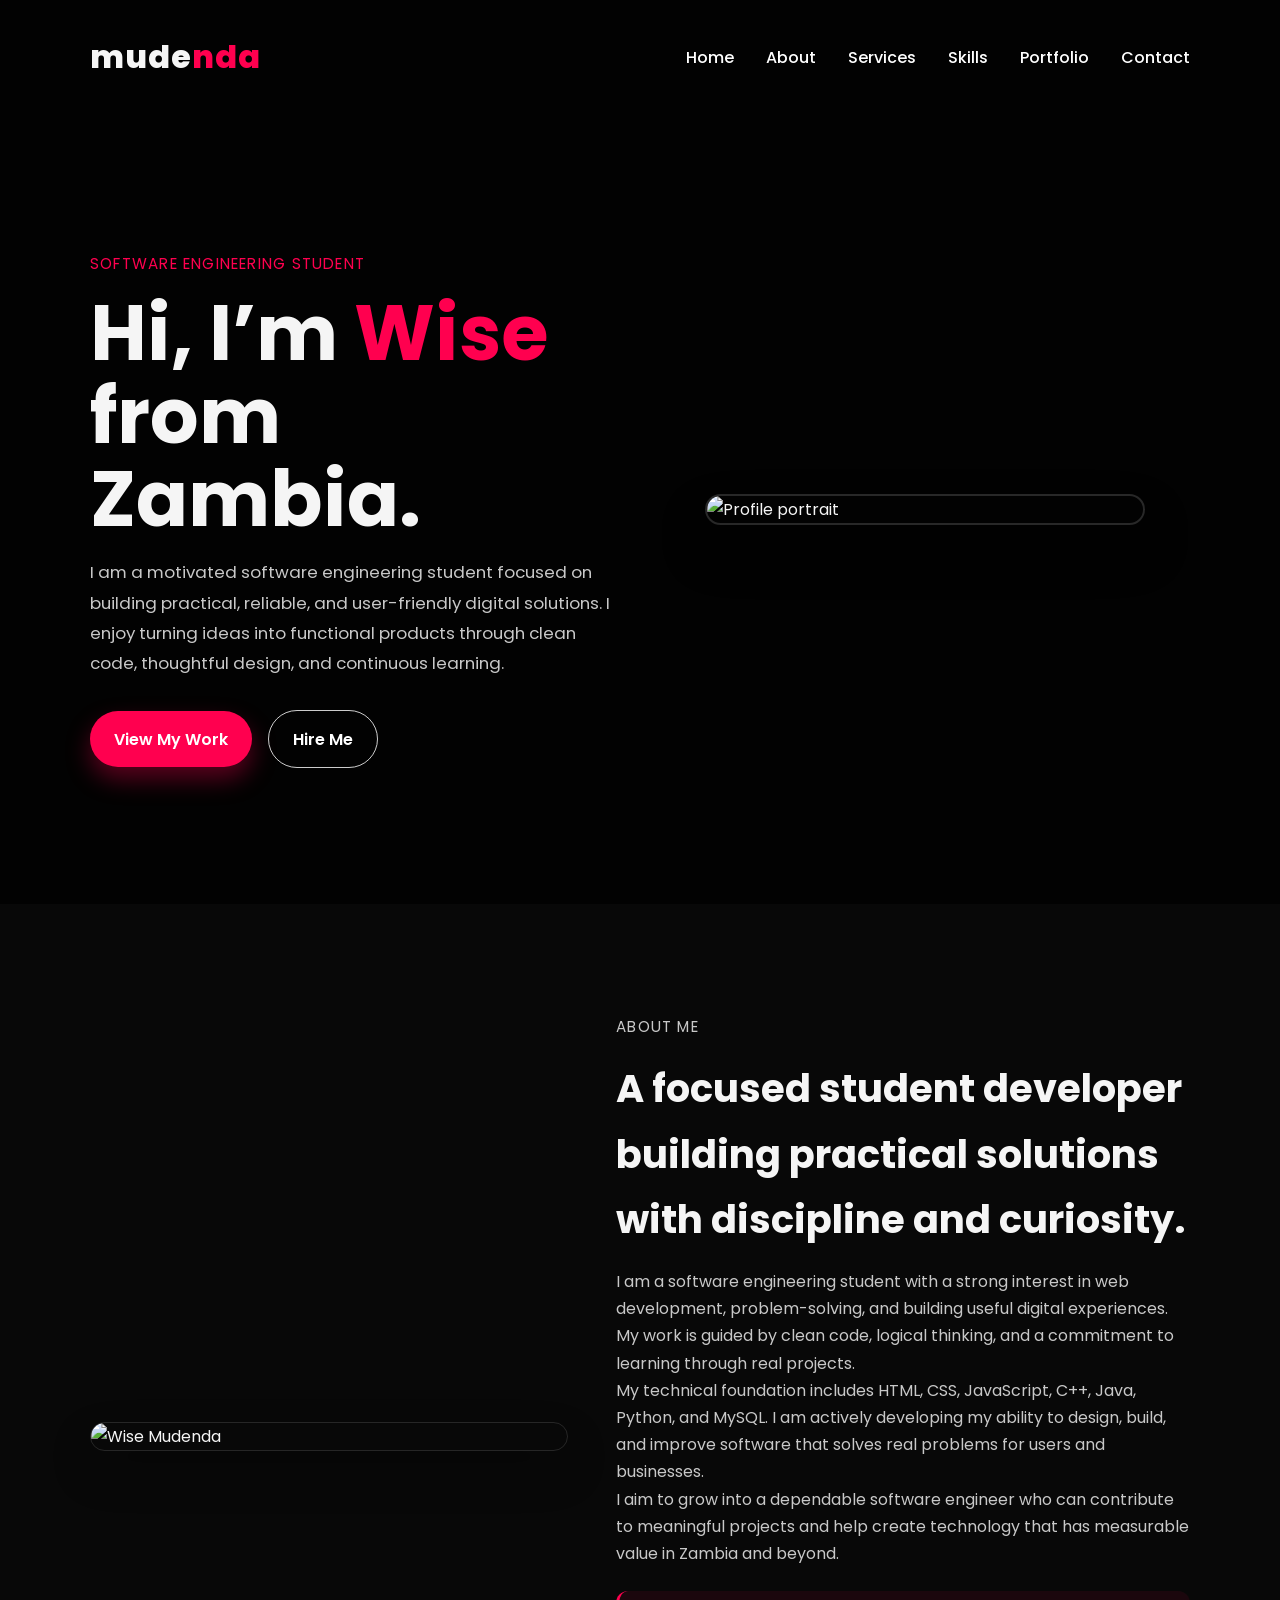
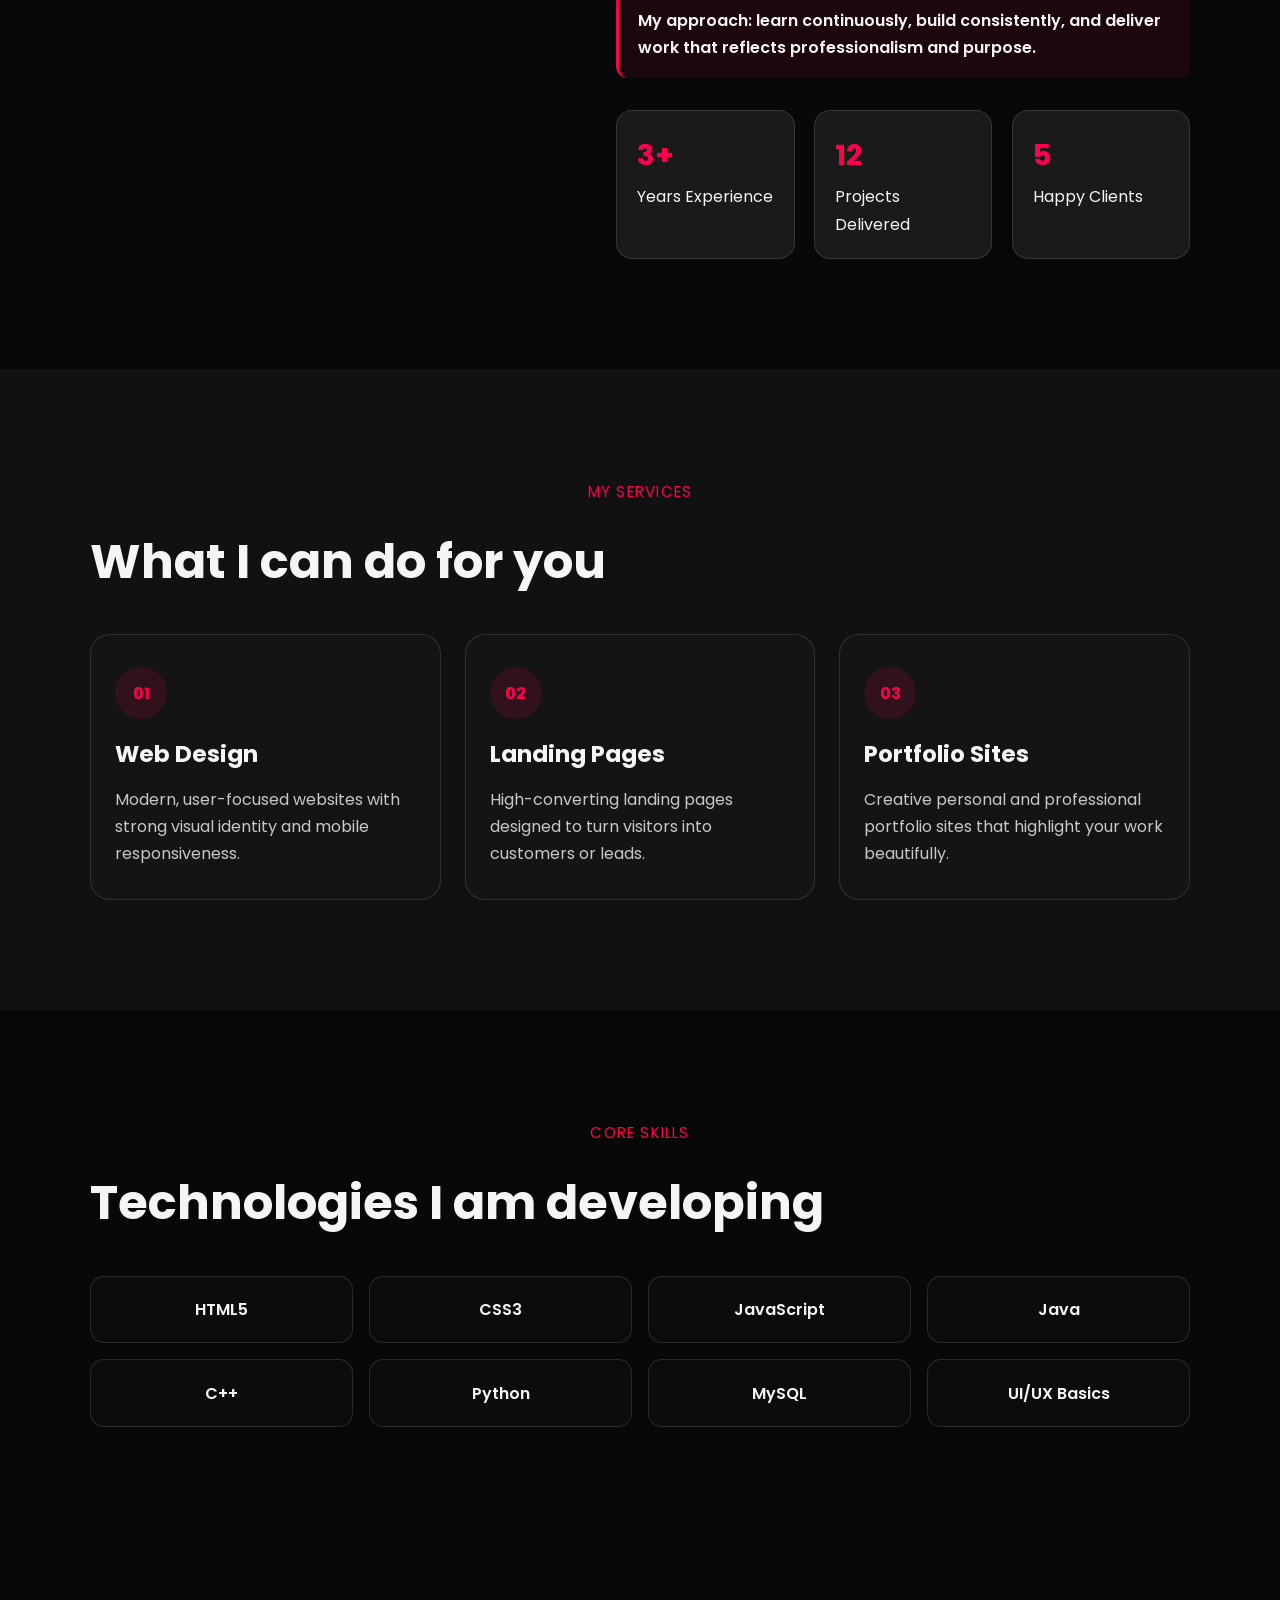
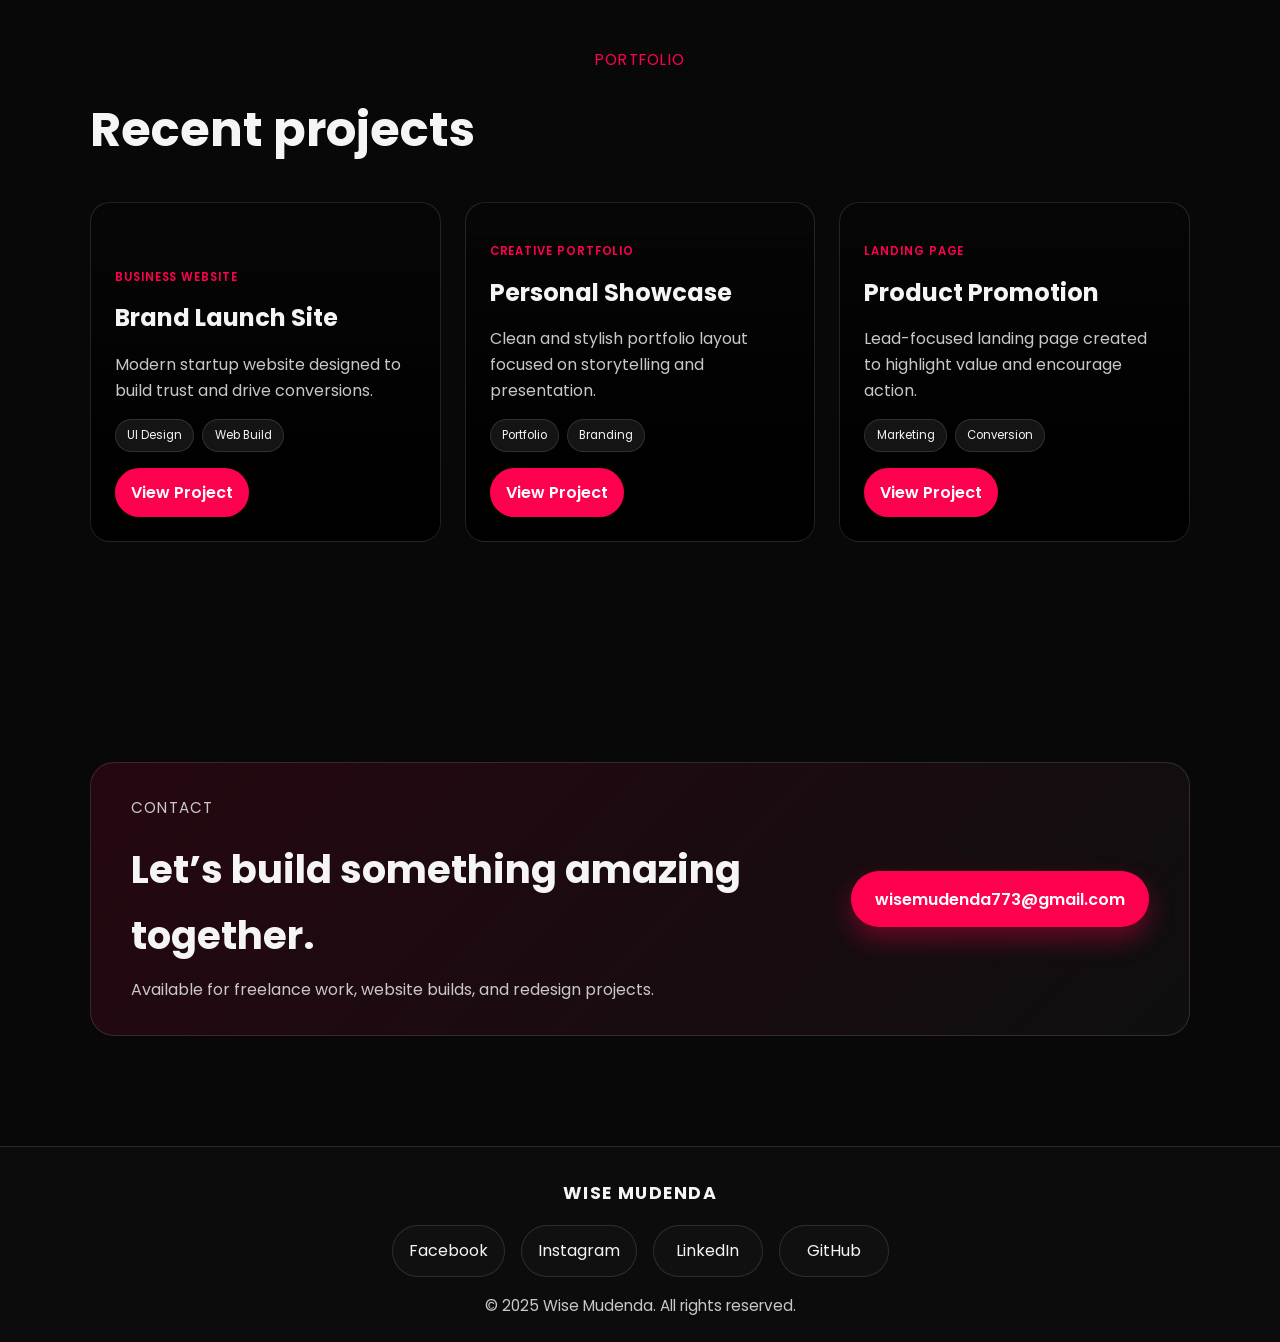
==== index.html @ c9d91c83 "Add files via upload" ====
<!DOCTYPE html>
<html lang="en">
<head>
    <meta charset="UTF-8">
    <meta name="viewport" content="width=device-width, initial-scale=1.0">
    <title>Wise Mudenda | Portfolio</title>
    <link rel="preconnect" href="https://fonts.googleapis.com">
    <link rel="preconnect" href="https://fonts.gstatic.com" crossorigin>
    <link href="https://fonts.googleapis.com/css2?family=Poppins:wght@400;500;600;700;800&display=swap" rel="stylesheet">
    <link rel="stylesheet" href="styles.css">
</head>
<body>
    <header id="header">
        <div class="container">
            <nav>
                <div class="logo">mude<span>nda</span></div>
                <ul>
                    <li><a href="#home">Home</a></li>
                    <li><a href="imges/About.html">About</a></li>
                    <li><a href="imges/Services.html">Services</a></li>
                    <li><a href="#skills">Skills</a></li>
                    <li><a href="#portfolio">Portfolio</a></li>
                    <li><a href="#contact">Contact</a></li>
                </ul>
            </nav>

            <div class="header-row" id="home">
                <div class="header-col-1">
                    <p class="intro">Software Engineering Student</p>
                    <h1>Hi, I’m <span>Wise</span><br>from Zambia.</h1>
                    <p class="subtext">I am a motivated software engineering student focused on building practical, reliable, and user-friendly digital solutions. I enjoy turning ideas into functional products through clean code, thoughtful design, and continuous learning.</p>
                    <div class="header-actions">
                        <a href="#portfolio" class="btn primary">View My Work</a>
                        <a href="#contact" class="btn secondary">Hire Me</a>
                    </div>
                </div>
                <div class="header-col-2">
                    <img src="imges/pic1.jpeg" alt="Profile portrait">
                </div>
            </div>
        </div>
    </header>

    <main>
        <section id="about" class="section">
            <div class="container about-grid">
                <div class="about-image">
                    <img src="imges/pic1.jpeg" alt="Wise Mudenda">
                </div>

                <div class="about-content">
                    <p class="section-tag">About Me</p>

                    <h2>
                        A focused student developer building
                        practical solutions with discipline and curiosity.
                    </h2>

                    <p>
                        I am a software engineering student with a strong interest in web development, problem-solving, and building useful digital experiences. My work is guided by clean code, logical thinking, and a commitment to learning through real projects.
                    </p>

                    <p>
                        My technical foundation includes HTML, CSS, JavaScript, C++, Java, Python, and MySQL. I am actively developing my ability to design, build, and improve software that solves real problems for users and businesses.
                    </p>

                    <p>
                        I aim to grow into a dependable software engineer who can contribute to meaningful projects and help create technology that has measurable value in Zambia and beyond.
                    </p>

                    <p class="mission">
                        <strong>
                            My approach: learn continuously, build consistently, and deliver work that reflects professionalism and purpose.
                        </strong>
                    </p>

                    <div class="stats">
                        <div>
                            <strong>3+</strong>
                            <span>Years Experience</span>
                        </div>
                        <div>
                            <strong>12</strong>
                            <span>Projects Delivered</span>
                        </div>
                        <div>
                            <strong>5</strong>
                            <span>Happy Clients</span>
                        </div>
                    </div>
                </div>
            </div>
        </section>

        <section id="services" class="section alt-bg">
            <div class="container">
                <p class="section-tag centered">My services</p>
                <h2 class="section-title">What I can do for you</h2>
                <div class="services-grid">
                    <div class="service-card">
                        <span class="icon">01</span>
                        <h3>Web Design</h3>
                        <p>Modern, user-focused websites with strong visual identity and mobile responsiveness.</p>
                    </div>
                    <div class="service-card">
                        <span class="icon">02</span>
                        <h3>Landing Pages</h3>
                        <p>High-converting landing pages designed to turn visitors into customers or leads.</p>
                    </div>
                    <div class="service-card">
                        <span class="icon">03</span>
                        <h3>Portfolio Sites</h3>
                        <p>Creative personal and professional portfolio sites that highlight your work beautifully.</p>
                    </div>
                </div>
            </div>
        </section>

        <section id="skills" class="section">
            <div class="container">
                <p class="section-tag centered">Core Skills</p>
                <h2 class="section-title">Technologies I am developing</h2>
                <div class="skills-grid">
                    <div class="skill-box"><span>HTML5</span></div>
                    <div class="skill-box"><span>CSS3</span></div>
                    <div class="skill-box"><span>JavaScript</span></div>
                    <div class="skill-box"><span>Java</span></div>
                    <div class="skill-box"><span>C++</span></div>
                    <div class="skill-box"><span>Python</span></div>
                    <div class="skill-box"><span>MySQL</span></div>
                    <div class="skill-box"><span>UI/UX Basics</span></div>
                </div>
            </div>
        </section>

        <section id="portfolio" class="section">
            <div class="container">
                <p class="section-tag centered">Portfolio</p>
                <h2 class="section-title">Recent projects</h2>
                <div class="portfolio-grid">
                    <article class="project-card project-one">
                        <div class="project-overlay">
                            <span class="project-type">Business Website</span>
                            <h3>Brand Launch Site</h3>
                            <p>Modern startup website designed to build trust and drive conversions.</p>
                            <div class="project-tags">
                                <span>UI Design</span>
                                <span>Web Build</span>
                            </div>
                            <div class="project-links">
                                <a href="https://github.com/" target="_blank" rel="noreferrer">View Project</a>
                            </div>
                        </div>
                    </article>
                    <article class="project-card project-two">
                        <div class="project-overlay">
                            <span class="project-type">Creative Portfolio</span>
                            <h3>Personal Showcase</h3>
                            <p>Clean and stylish portfolio layout focused on storytelling and presentation.</p>
                            <div class="project-tags">
                                <span>Portfolio</span>
                                <span>Branding</span>
                            </div>
                            <div class="project-links">
                                <a href="https://github.com/" target="_blank" rel="noreferrer">View Project</a>
                            </div>
                        </div>
                    </article>
                    <article class="project-card project-three">
                        <div class="project-overlay">
                            <span class="project-type">Landing Page</span>
                            <h3>Product Promotion</h3>
                            <p>Lead-focused landing page created to highlight value and encourage action.</p>
                            <div class="project-tags">
                                <span>Marketing</span>
                                <span>Conversion</span>
                            </div>
                            <div class="project-links">
                                <a href="https://github.com/" target="_blank" rel="noreferrer">View Project</a>
                            </div>
                        </div>
                    </article>
                </div>
            </div>
        </section>

        <section id="contact" class="section contact-section">
            <div class="container contact-box">
                <div>
                    <p class="section-tag">Contact</p>
                    <h2>Let’s build something amazing together.</h2>
                    <p>Available for freelance work, website builds, and redesign projects.</p>
                </div>
                <a href="https://mail.google.com/mail/u/1/#inbox" class="btn primary">wisemudenda773@gmail.com</a>
            </div>
        </section>
    </main>
    <footer class="site-footer">
        <div class="container footer-content">
            <p class="footer-brand">Wise Mudenda</p>
            <div class="social-links">
                <a href="https://www.facebook.com/" target="https://www.facebook.com/?_rdc=2&_rdr#" rel="noreferrer">Facebook</a>
                <a href="https://www.instagram.com/" target="_blank" rel="noreferrer">Instagram</a>
                <a href="https://www.linkedin.com/" target="_blank" rel="noreferrer">LinkedIn</a>
                <a href="https://github.com/" target="_blank" rel="noreferrer">GitHub</a>
            </div>
            <p class="copyright">© 2025 Wise Mudenda. All rights reserved.</p>
        </div>
    </footer>
</body>
</html>
---- styles.css ----
:root {
    --bg: #080808;
    --bg-soft: #111111;
    --panel: #1a1a1a;
    --text: #f5f5f5;
    --muted: #c8c8c8;
    --accent: #ff004f;
    --accent-soft: rgba(255, 0, 79, 0.12);
    --line: rgba(255, 255, 255, 0.12);
}

* {
    margin: 0;
    padding: 0;
    box-sizing: border-box;
    font-family: 'Poppins', sans-serif;
}

html {
    scroll-behavior: smooth;
}

body {
    background: var(--bg);
    color: var(--text);
    line-height: 1.7;
}

img {
    display: block;
    max-width: 100%;
}

#header {
    width: 100%;
    min-height: 100vh;
    background-image: linear-gradient(rgba(0, 0, 0, 0.72), rgba(0, 0, 0, 0.72)), url('imges/background.jpeg');
    background-size: cover;
    background-position: center;
}

.container {
    width: min(1100px, 90%);
    margin: 0 auto;
}

nav {
    display: flex;
    align-items: center;
    justify-content: space-between;
    padding: 30px 0;
}

.logo {
    font-size: 2rem;
    font-weight: 800;
    letter-spacing: 1px;
}

.logo span {
    color: var(--accent);
}

nav ul {
    display: flex;
    list-style: none;
    gap: 2rem;
}

nav ul a {
    color: #fff;
    text-decoration: none;
    position: relative;
    font-weight: 500;
}

nav ul a::after {
    content: '';
    width: 0;
    height: 2px;
    background: var(--accent);
    position: absolute;
    left: 0;
    bottom: -8px;
    transition: width 0.3s ease;
}

nav ul a:hover::after {
    width: 100%;
}

.header-row {
    display: flex;
    align-items: center;
    justify-content: space-between;
    min-height: calc(100vh - 110px);
    gap: 2.5rem;
}

.header-col-1,
.header-col-2 {
    flex: 1;
}

.intro,
.section-tag {
    color: var(--accent);
    font-size: 0.95rem;
    letter-spacing: 0.08em;
    text-transform: uppercase;
    margin-bottom: 1rem;
}

.header-col-1 h1 {
    font-size: clamp(2.5rem, 6vw, 4.8rem);
    line-height: 1.08;
    margin-bottom: 1rem;
}

.header-col-1 h1 span {
    color: var(--accent);
}

.subtext {
    max-width: 580px;
    color: var(--muted);
    font-size: 1.05rem;
    line-height: 1.8;
    margin-bottom: 2rem;
}

.header-actions {
    display: flex;
    align-items: center;
    gap: 1rem;
    flex-wrap: wrap;
}

.btn {
    display: inline-block;
    padding: 0.9rem 1.5rem;
    border-radius: 30px;
    text-decoration: none;
    font-weight: 600;
    transition: transform 0.2s ease, box-shadow 0.2s ease;
}

.btn:hover {
    transform: translateY(-2px);
}

.btn.primary {
    background: var(--accent);
    color: #fff;
    box-shadow: 0 12px 25px rgba(255, 0, 79, 0.35);
}

.btn.secondary {
    border: 1px solid rgba(255, 255, 255, 0.8);
    color: #fff;
}

.header-col-2 {
    display: flex;
    justify-content: center;
}

.header-col-2 img {
    width: min(440px, 90%);
    border-radius: 24px;
    border: 2px solid rgba(255, 255, 255, 0.15);
    box-shadow: 0 25px 45px rgba(0, 0, 0, 0.4);
}

.section {
    padding: 110px 0;
}

.alt-bg {
    background: var(--bg-soft);
}

.page-header {
    background: rgba(8, 8, 8, 0.9);
}

.compact-header {
    min-height: auto;
}

.section-title {
    font-size: clamp(2rem, 4vw, 3rem);
    margin-bottom: 2rem;
}

.centered {
    text-align: center;
}

.about-grid {
    display: grid;
    grid-template-columns: 1fr 1.2fr;
    gap: 3rem;
    align-items: center;
}

.about-image img {
    border-radius: 24px;
    border: 1px solid var(--line);
    box-shadow: 0 20px 40px rgba(0, 0, 0, 0.25);
}

.about-content h2 {
    font-size: clamp(2rem, 3vw, 2.7rem);
    margin-bottom: 1rem;
}

.about-content p {
    color: var(--muted);
}

.mission {
    margin-top: 1.5rem;
    padding: 1rem 1.2rem;
    border-left: 3px solid var(--accent);
    background: rgba(255, 0, 79, 0.08);
    border-radius: 12px;
}

.mission strong {
    color: var(--text);
    font-weight: 600;
}

.stats {
    display: grid;
    grid-template-columns: repeat(3, minmax(0, 1fr));
    gap: 1.2rem;
    margin-top: 2rem;
}

.stats div {
    background: var(--panel);
    border: 1px solid var(--line);
    padding: 1.25rem;
    border-radius: 16px;
}

.stats strong {
    display: block;
    color: var(--accent);
    font-size: 1.8rem;
    margin-bottom: 0.25rem;
}

.services-grid,
.portfolio-grid {
    display: grid;
    grid-template-columns: repeat(3, minmax(0, 1fr));
    gap: 1.5rem;
}

.service-card {
    background: #141414;
    border: 1px solid var(--line);
    border-radius: 20px;
    padding: 2rem 1.5rem;
    transition: transform 0.2s ease, border-color 0.2s ease;
}

.service-card:hover {
    transform: translateY(-6px);
    border-color: rgba(255, 0, 79, 0.7);
}

.icon {
    display: inline-flex;
    width: 52px;
    height: 52px;
    align-items: center;
    justify-content: center;
    border-radius: 50%;
    background: var(--accent-soft);
    color: var(--accent);
    font-weight: 700;
    margin-bottom: 1rem;
}

.service-card h3 {
    margin-bottom: 0.7rem;
    font-size: 1.45rem;
}

.service-card p {
    color: var(--muted);
}

.skills-grid {
    display: grid;
    grid-template-columns: repeat(4, minmax(0, 1fr));
    gap: 1rem;
}

.skill-box {
    background: rgba(255, 255, 255, 0.02);
    border: 1px solid var(--line);
    border-radius: 14px;
    padding: 1.2rem 1rem;
    text-align: center;
    transition: transform 0.2s ease, border-color 0.2s ease;
}

.skill-box:hover {
    transform: translateY(-3px);
    border-color: rgba(255, 0, 79, 0.7);
}

.skill-box span {
    font-weight: 600;
    color: var(--text);
}

.project-card {
    position: relative;
    min-height: 340px;
    border-radius: 20px;
    overflow: hidden;
    border: 1px solid var(--line);
    background-size: cover;
    background-position: center;
    transition: transform 0.3s ease, box-shadow 0.3s ease, border-color 0.3s ease;
}

.project-card:hover {
    transform: translateY(-8px);
    border-color: rgba(255, 0, 79, 0.75);
    box-shadow: 0 18px 35px rgba(0, 0, 0, 0.35);
}

.project-one {
    background-image: linear-gradient(rgba(0, 0, 0, 0.15), rgba(0, 0, 0, 0.7)), url('imges/background.jpeg');
}

.project-two {
    background-image: linear-gradient(rgba(0, 0, 0, 0.2), rgba(0, 0, 0, 0.75)), url('imges/pic1.jpeg');
}

.project-three {
    background-image: linear-gradient(rgba(0, 0, 0, 0.2), rgba(0, 0, 0, 0.8)), url('imges/background.jpeg');
}

.project-overlay {
    position: absolute;
    inset: auto 0 0 0;
    padding: 1.5rem;
    background: linear-gradient(180deg, rgba(0,0,0,0), rgba(0,0,0,0.92));
    display: flex;
    flex-direction: column;
    gap: 0.7rem;
}

.project-type {
    color: var(--accent);
    font-size: 0.72rem;
    text-transform: uppercase;
    letter-spacing: 0.08em;
    font-weight: 600;
}

.project-overlay h3 {
    margin-bottom: 0.1rem;
    font-size: 1.5rem;
}

.project-overlay p {
    color: var(--muted);
    line-height: 1.6;
}

.project-tags {
    display: flex;
    flex-wrap: wrap;
    gap: 0.5rem;
    margin-top: 0.3rem;
}

.project-tags span {
    background: rgba(255, 255, 255, 0.08);
    border: 1px solid rgba(255, 255, 255, 0.12);
    border-radius: 999px;
    padding: 0.35rem 0.7rem;
    font-size: 0.72rem;
    color: var(--text);
}

.project-links {
    margin-top: 0.3rem;
}

.project-links a {
    display: inline-block;
    padding: 0.7rem 1rem;
    border-radius: 999px;
    background: var(--accent);
    color: #fff;
    text-decoration: none;
    font-weight: 600;
    transition: transform 0.2s ease, box-shadow 0.2s ease;
}

.project-links a:hover {
    transform: translateY(-2px);
    box-shadow: 0 10px 20px rgba(255, 0, 79, 0.25);
}

.contact-section {
    padding-bottom: 110px;
}

.contact-box {
    display: flex;
    align-items: center;
    justify-content: space-between;
    gap: 1.5rem;
    background: linear-gradient(135deg, rgba(255, 0, 79, 0.12), rgba(255, 255, 255, 0.03));
    border: 1px solid var(--line);
    border-radius: 24px;
    padding: 2rem 2.5rem;
}

.contact-box h2 {
    font-size: clamp(1.8rem, 3vw, 2.7rem);
    margin-bottom: 0.5rem;
}

.contact-box p {
    color: var(--muted);
}

@media (max-width: 768px) {
    nav {
        flex-direction: column;
        gap: 1rem;
        padding-top: 24px;
    }

    nav ul {
        gap: 1rem;
        flex-wrap: wrap;
        justify-content: center;
    }

    .header-row,
    .about-grid,
    .services-grid,
    .portfolio-grid,
    .skills-grid,
    .contact-box {
        grid-template-columns: 1fr;
        flex-direction: column;
        text-align: center;
    }

    .header-row {
        padding: 2rem 0 3rem;
    }

    .header-actions {
        justify-content: center;
    }

    .subtext {
        margin-left: auto;
        margin-right: auto;
    }

.stats {
        grid-template-columns: 1fr;
    }

    .social-links {
        gap: 0.75rem;
    }

    .social-links a {
        width: 100%;
        justify-content: center;
    }
}

.site-footer {
    background: #0c0c0c;
    border-top: 1px solid var(--line);
    padding: 2rem 0 1.5rem;
}

.footer-content {
    display: flex;
    flex-direction: column;
    align-items: center;
    gap: 1rem;
    text-align: center;
}

.footer-brand {
    font-size: 1.1rem;
    font-weight: 700;
    letter-spacing: 0.08em;
    text-transform: uppercase;
    color: var(--text);
}

.social-links {
    display: flex;
    flex-wrap: wrap;
    justify-content: center;
    gap: 1rem;
}

.social-links a {
    display: inline-flex;
    align-items: center;
    justify-content: center;
    min-width: 110px;
    padding: 0.7rem 1rem;
    border: 1px solid var(--line);
    border-radius: 999px;
    color: var(--text);
    text-decoration: none;
    background: rgba(255, 255, 255, 0.02);
    transition: all 0.2s ease;
}

.social-links a:hover {
    border-color: rgba(255, 0, 79, 0.7);
    background: var(--accent-soft);
    transform: translateY(-2px);
}

.copyright {
    color: var(--muted);
    font-size: 0.95rem;
}
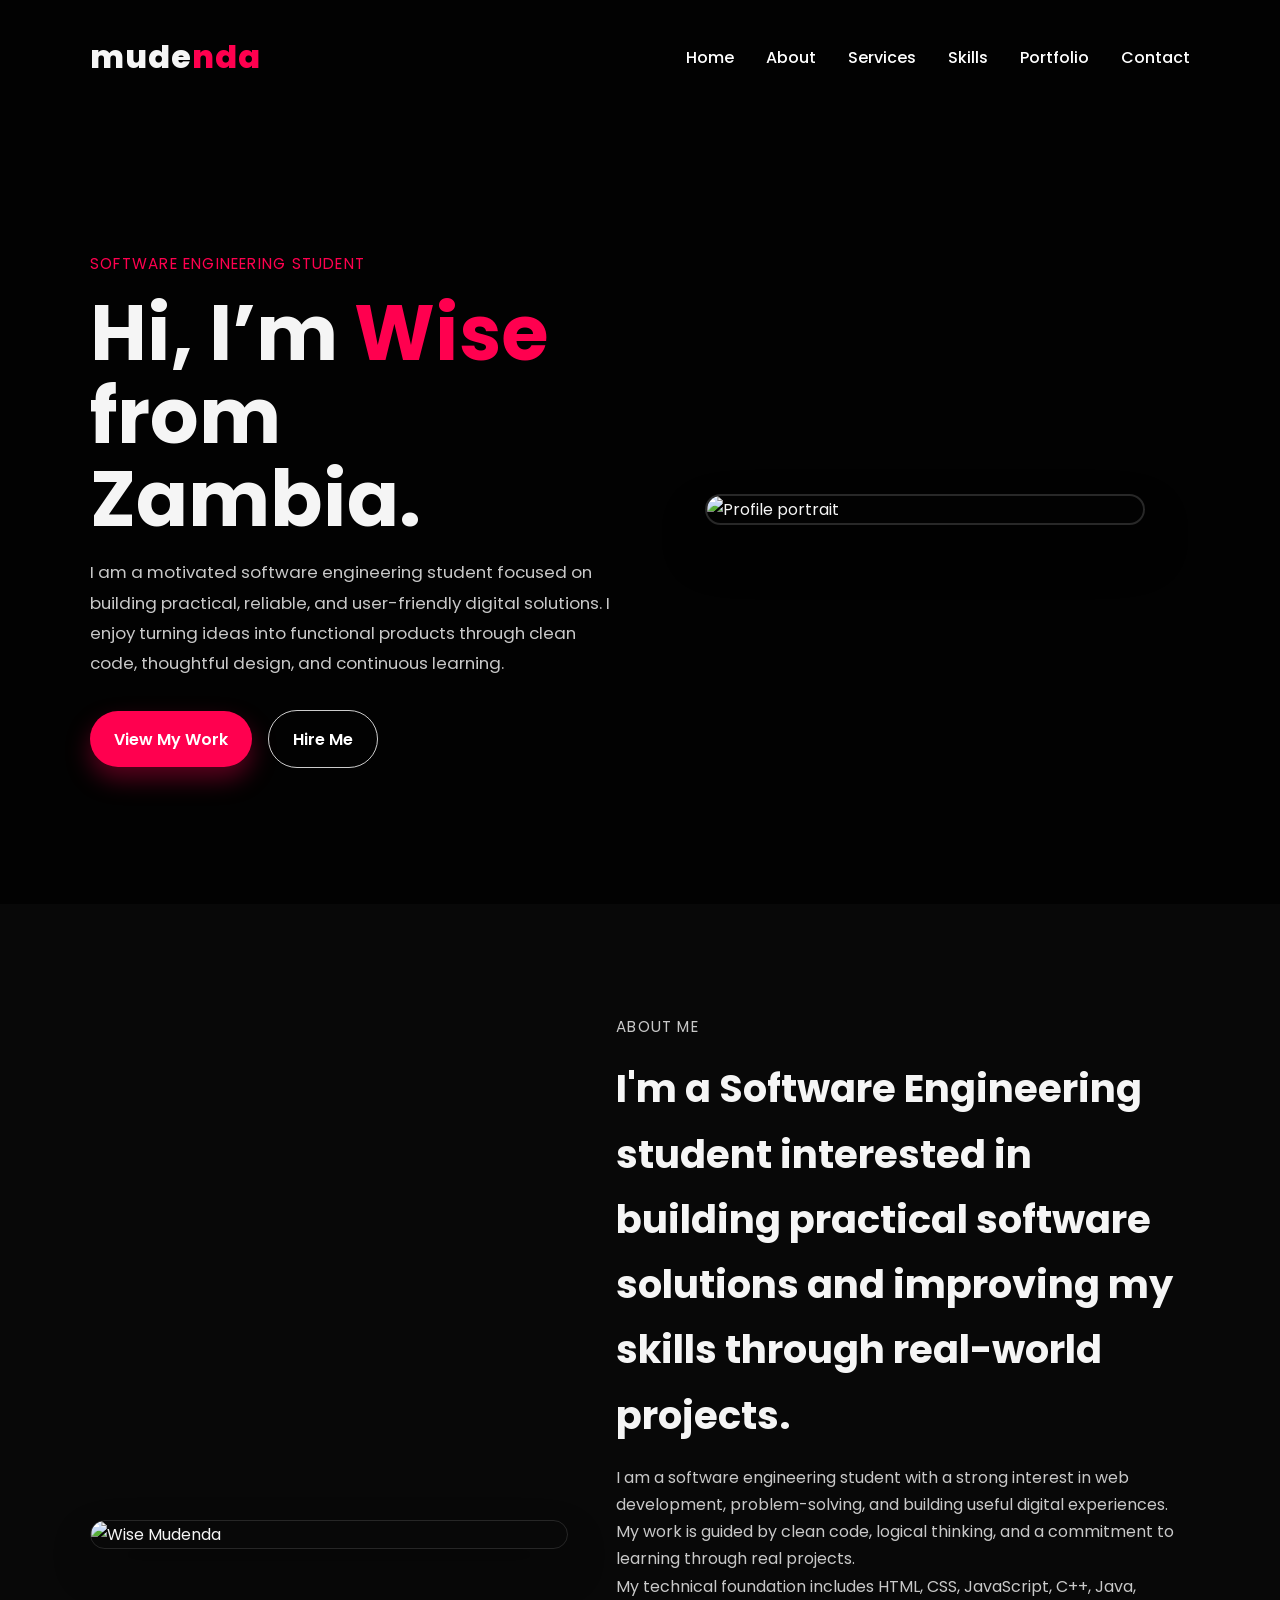
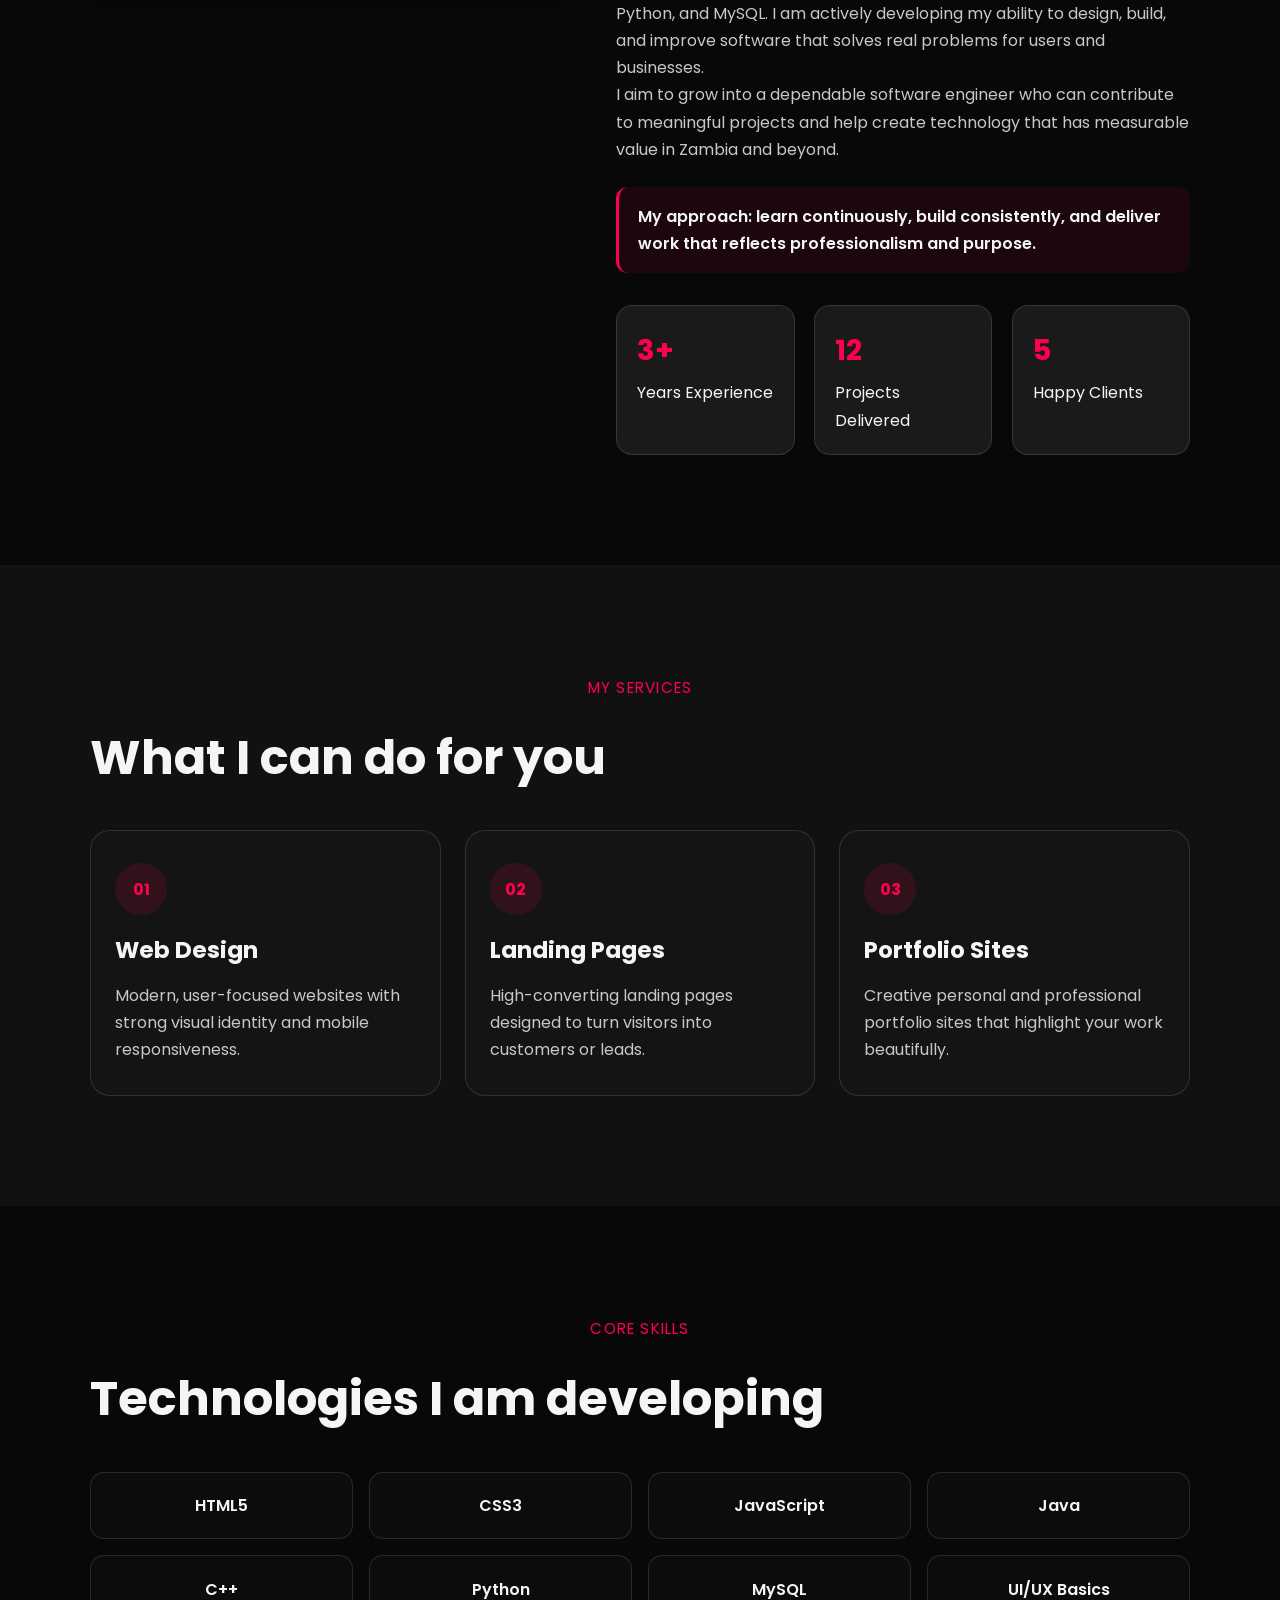
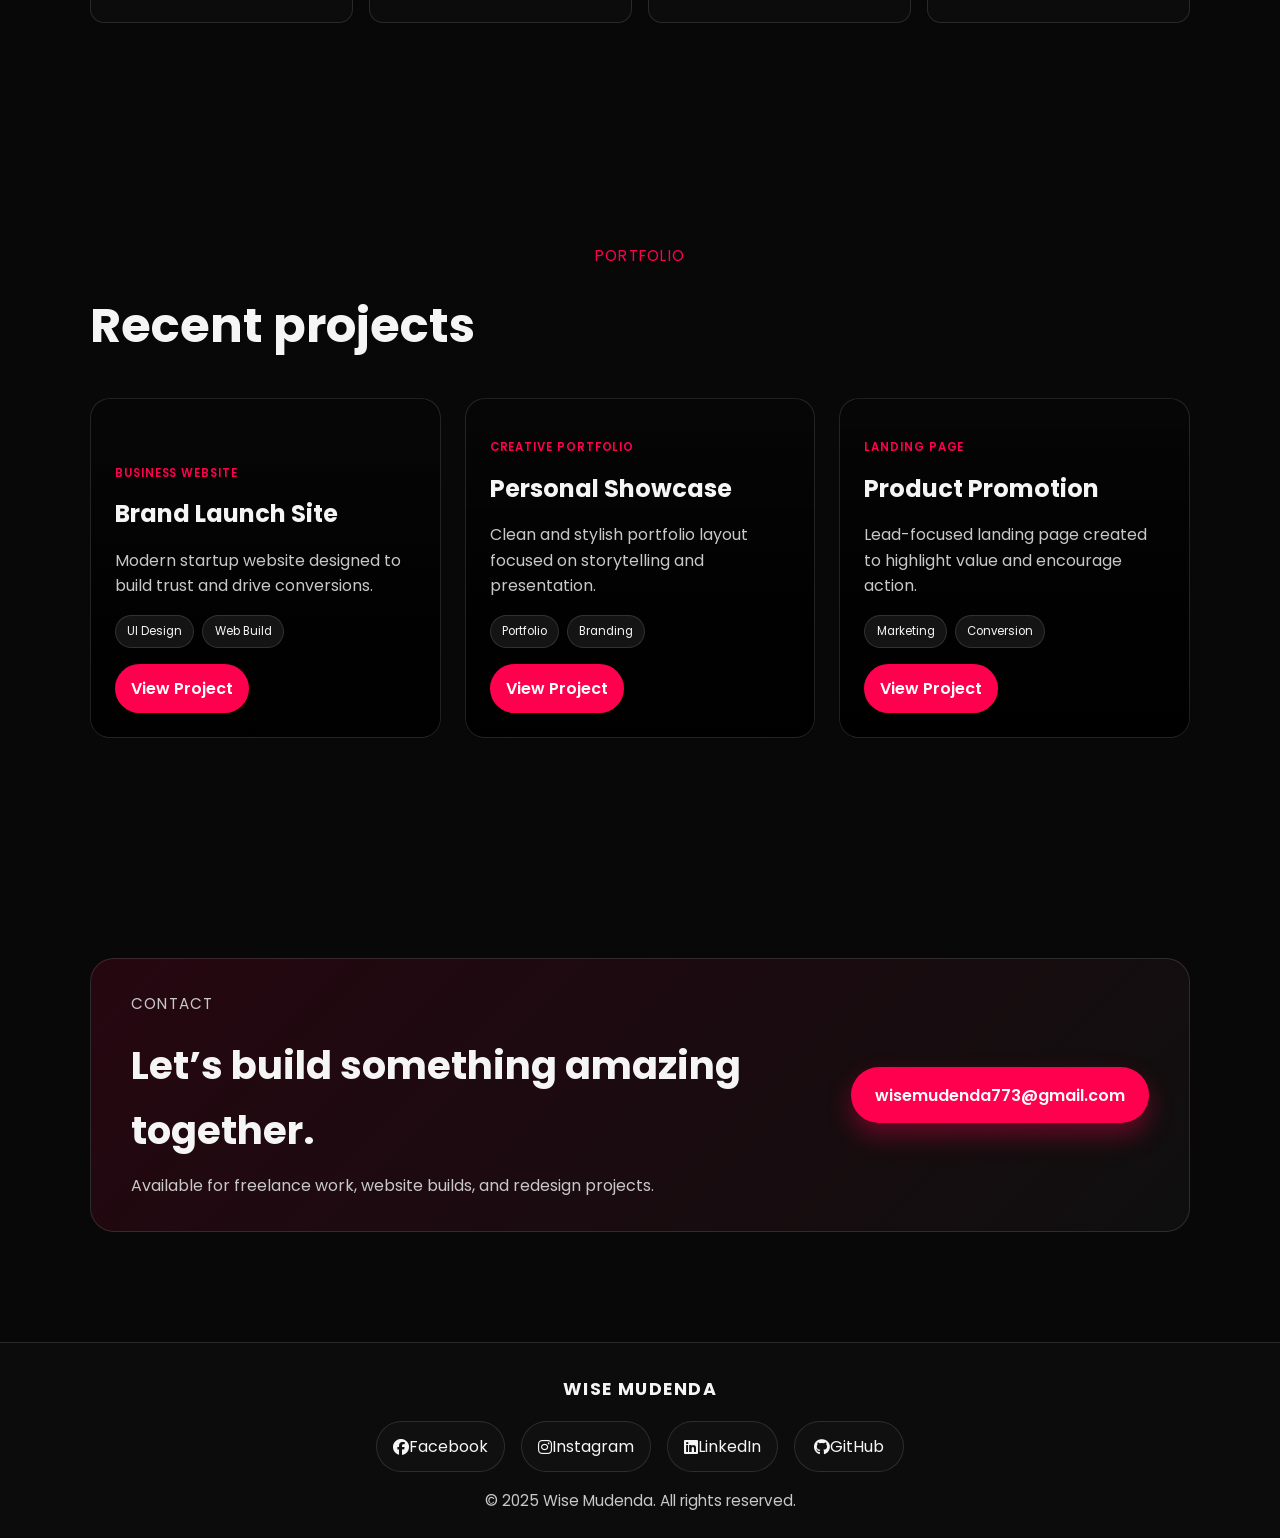
==== commit 5b00cbb7: "Update index.html" ====
--- a/index.html
+++ b/index.html
@@ -7,6 +7,7 @@
     <link rel="preconnect" href="https://fonts.googleapis.com">
     <link rel="preconnect" href="https://fonts.gstatic.com" crossorigin>
     <link href="https://fonts.googleapis.com/css2?family=Poppins:wght@400;500;600;700;800&display=swap" rel="stylesheet">
+    <link rel="stylesheet" href="https://cdnjs.cloudflare.com/ajax/libs/font-awesome/6.5.2/css/all.min.css" crossorigin="anonymous" referrerpolicy="no-referrer">
     <link rel="stylesheet" href="styles.css">
 </head>
 <body>
@@ -52,8 +53,9 @@
                     <p class="section-tag">About Me</p>
 
                     <h2>
-                        A focused student developer building
-                        practical solutions with discipline and curiosity.
+                        I'm a Software Engineering student interested in building
+                        practical software solutions and improving my skills through
+                        real-world projects.
                     </h2>
 
                     <p>
@@ -148,7 +150,7 @@
                                 <span>Web Build</span>
                             </div>
                             <div class="project-links">
-                                <a href="https://github.com/" target="_blank" rel="noreferrer">View Project</a>
+                                <a href="https://github.com/wise773/portfoil/blob/main/index.html" target="_blank" rel="noreferrer">View Project</a>
                             </div>
                         </div>
                     </article>
@@ -162,7 +164,7 @@
                                 <span>Branding</span>
                             </div>
                             <div class="project-links">
-                                <a href="https://github.com/" target="_blank" rel="noreferrer">View Project</a>
+                                <a href="https://github.com/wise773/portfoil/blob/main/index.html" target="_blank" rel="noreferrer">View Project</a>
                             </div>
                         </div>
                     </article>
@@ -176,7 +178,7 @@
                                 <span>Conversion</span>
                             </div>
                             <div class="project-links">
-                                <a href="https://github.com/" target="_blank" rel="noreferrer">View Project</a>
+                                <a href="https://github.com/wise773/portfoil/blob/main/index.html" target="_blank" rel="noreferrer">View Project</a>
                             </div>
                         </div>
                     </article>
@@ -191,7 +193,7 @@
                     <h2>Let’s build something amazing together.</h2>
                     <p>Available for freelance work, website builds, and redesign projects.</p>
                 </div>
-                <a href="https://mail.google.com/mail/u/1/#inbox" class="btn primary">wisemudenda773@gmail.com</a>
+                <a href="mailto:wisemudenda773@gmail.com" class="btn primary">wisemudenda773@gmail.com</a>
             </div>
         </section>
     </main>
@@ -199,13 +201,13 @@
         <div class="container footer-content">
             <p class="footer-brand">Wise Mudenda</p>
             <div class="social-links">
-                <a href="https://www.facebook.com/" target="https://www.facebook.com/?_rdc=2&_rdr#" rel="noreferrer">Facebook</a>
-                <a href="https://www.instagram.com/" target="_blank" rel="noreferrer">Instagram</a>
-                <a href="https://www.linkedin.com/" target="_blank" rel="noreferrer">LinkedIn</a>
-                <a href="https://github.com/" target="_blank" rel="noreferrer">GitHub</a>
+                <a href="https://www.facebook.com/" target="_blank" rel="noreferrer"><i class="fa-brands fa-facebook"></i> Facebook</a>
+                <a href="https://www.instagram.com/" target="_blank" rel="noreferrer"><i class="fa-brands fa-instagram"></i> Instagram</a>
+                <a href="https://www.linkedin.com/" target="_blank" rel="noreferrer"><i class="fa-brands fa-linkedin"></i> LinkedIn</a>
+                <a href="https://github.com/wise773" target="_blank" rel="noreferrer"><i class="fa-brands fa-github"></i> GitHub</a>
             </div>
             <p class="copyright">© 2025 Wise Mudenda. All rights reserved.</p>
         </div>
     </footer>
 </body>
-</html>+</html>
